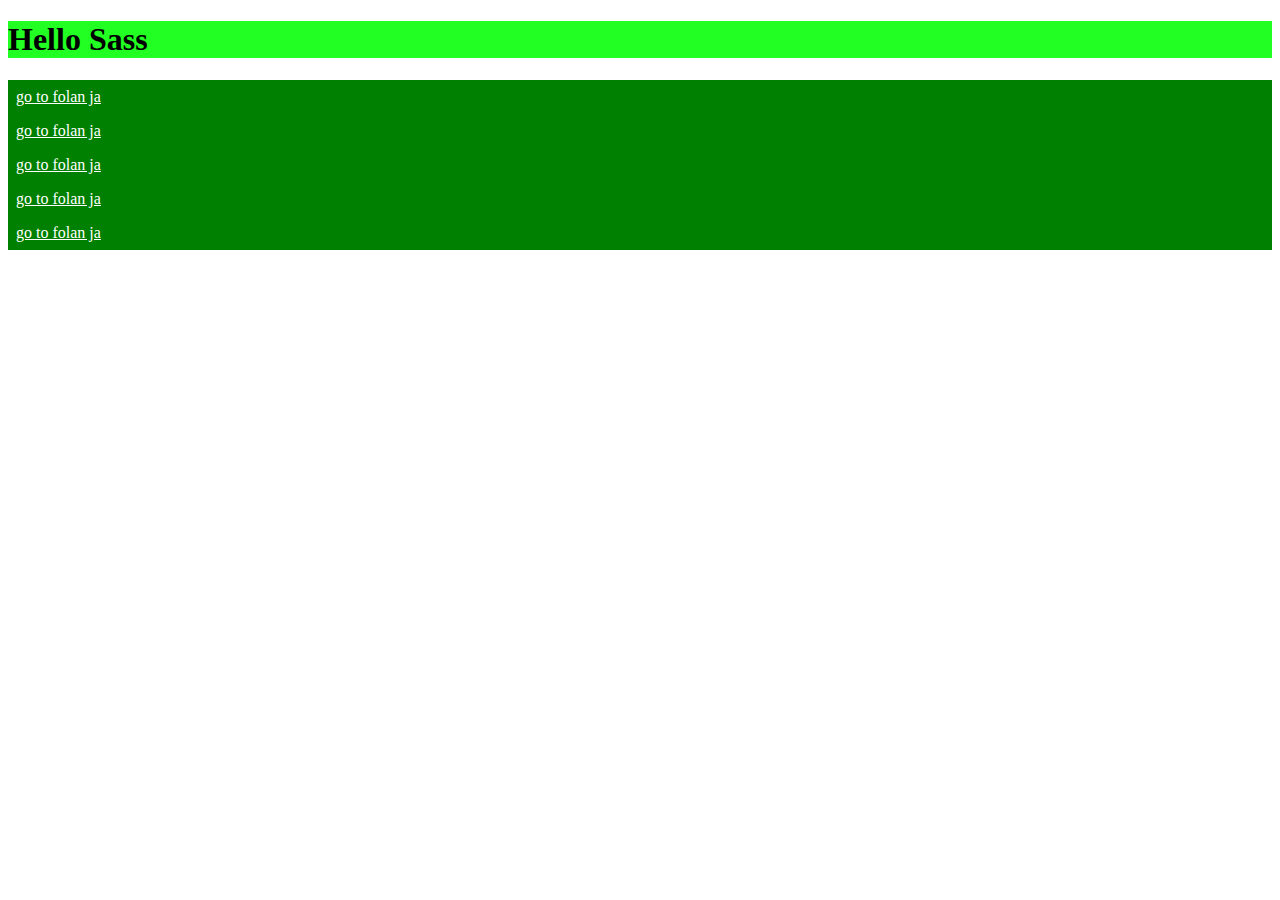
==== practice1_Hello-Sass/index.html @ 1ce06b07 "practice 1 : nesting" ====
<!DOCTYPE html>
<html lang="en">

<head>
    <meta charset="UTF-8">
    <meta name="viewport" content="width=device-width, initial-scale=1.0">
    <title>hello Sass</title>
    <link rel="stylesheet" href="styles/css/app.css">
</head>

<body>
    <h1>Hello Sass</h1>
    <div class="container">
        <ul>
            <li><a href="#">go to folan ja </a></li>
            <li><a href="#">go to folan ja </a></li>
            <li><a href="#">go to folan ja </a></li>
            <li><a href="#">go to folan ja </a></li>
            <li><a href="#">go to folan ja </a></li>
        </ul>
    </div>
</body>

</html>
---- practice1_Hello-Sass/styles/css/app.css ----
h1 {
  background-color: #22ff22;
}

.container {
  background-color: green;
}
.container ul {
  list-style-type: none;
  padding: 0;
}
.container ul li {
  padding: 0.5rem;
}
.container ul li a {
  color: #fff;
}

/*# sourceMappingURL=app.css.map */
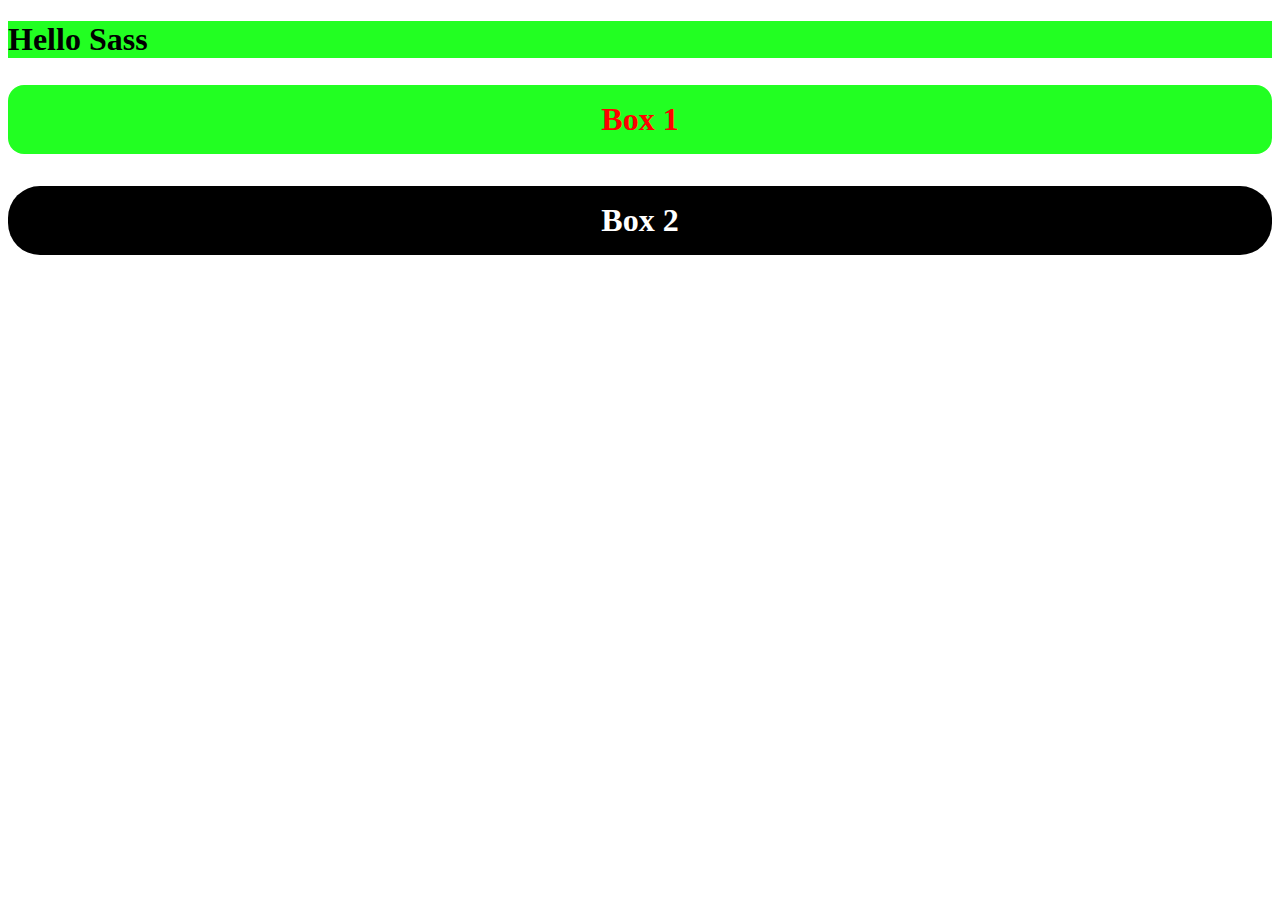
==== commit 923e12b1: "practice 1 : mixin" ====
--- a/practice1_Hello-Sass/index.html
+++ b/practice1_Hello-Sass/index.html
@@ -10,15 +10,10 @@
 
 <body>
     <h1>Hello Sass</h1>
-    <div class="container">
-        <ul>
-            <li><a href="#">go to folan ja </a></li>
-            <li><a href="#">go to folan ja </a></li>
-            <li><a href="#">go to folan ja </a></li>
-            <li><a href="#">go to folan ja </a></li>
-            <li><a href="#">go to folan ja </a></li>
-        </ul>
-    </div>
+
+    <h2>Box 1</h2>
+
+    <h3>Box 2</h3>
 </body>
 
 </html>--- a/practice1_Hello-Sass/styles/css/app.css
+++ b/practice1_Hello-Sass/styles/css/app.css
@@ -2,18 +2,22 @@
   background-color: #22ff22;
 }
 
-.container {
-  background-color: green;
+h2 {
+  background-color: #22ff22;
+  border-radius: 1rem;
+  color: red;
+  text-align: center;
+  font-size: 2rem;
+  padding: 1rem;
 }
-.container ul {
-  list-style-type: none;
-  padding: 0;
-}
-.container ul li {
-  padding: 0.5rem;
-}
-.container ul li a {
-  color: #fff;
+
+h3 {
+  background-color: black;
+  border-radius: 2rem;
+  color: white;
+  text-align: center;
+  font-size: 2rem;
+  padding: 1rem;
 }
 
 /*# sourceMappingURL=app.css.map */
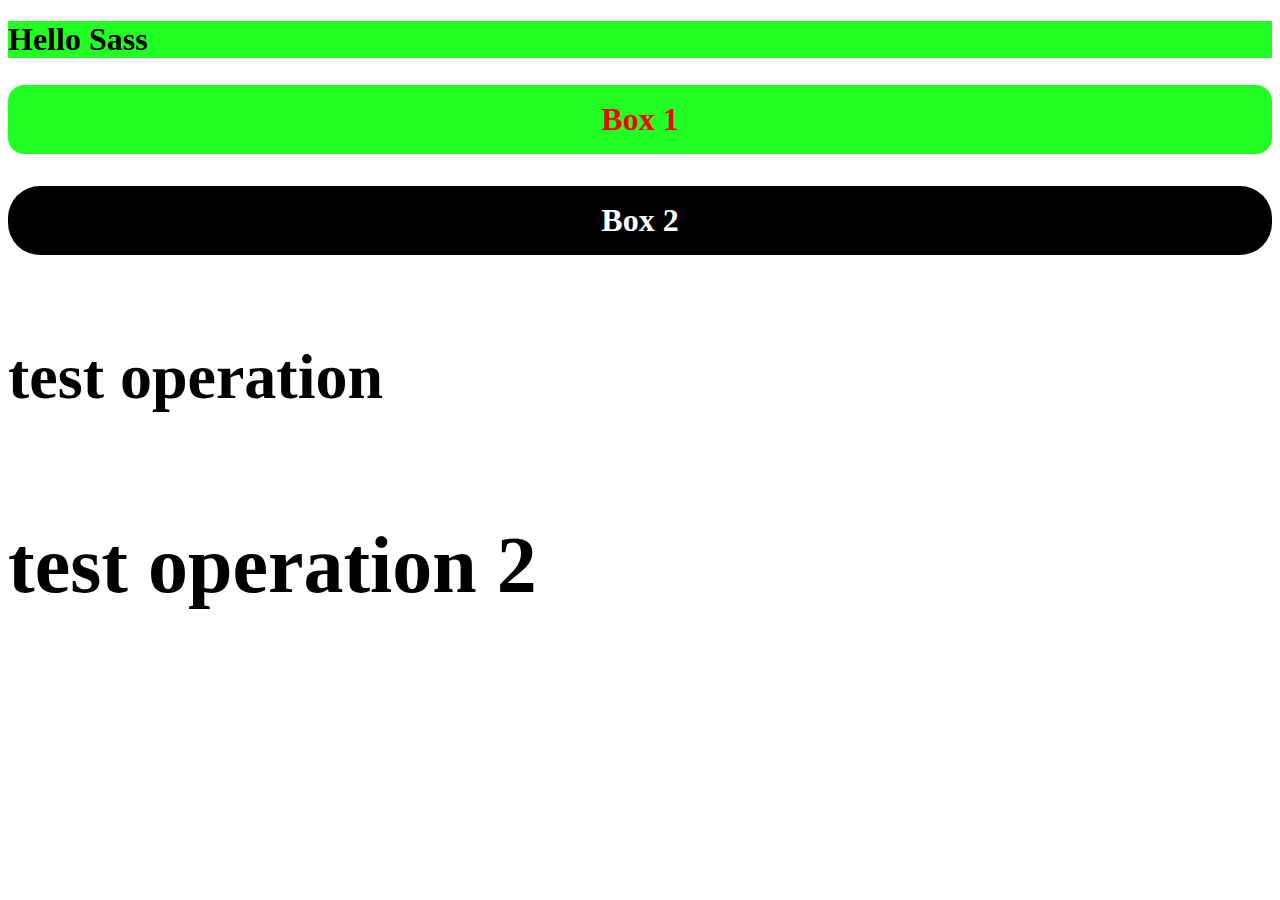
==== commit f4935e7c: "practice 1 : operators" ====
--- a/practice1_Hello-Sass/index.html
+++ b/practice1_Hello-Sass/index.html
@@ -14,6 +14,10 @@
     <h2>Box 1</h2>
 
     <h3>Box 2</h3>
+
+    <h4 class="operator-1">test operation</h4>
+
+    <h4 class="operator-2">test operation 2</h4>
 </body>
 
 </html>--- a/practice1_Hello-Sass/styles/css/app.css
+++ b/practice1_Hello-Sass/styles/css/app.css
@@ -10,6 +10,12 @@
   font-size: 2rem;
   padding: 1rem;
 }
+h2:hover {
+  background-color: rgb(243, 243, 62);
+  transition: background-color linear 150ms;
+  color: black;
+  cursor: pointer;
+}
 
 h3 {
   background-color: black;
@@ -19,5 +25,19 @@
   font-size: 2rem;
   padding: 1rem;
 }
+h3:hover {
+  background-color: rgb(0, 179, 255);
+  transition: background-color linear 150ms;
+  color: black;
+  cursor: pointer;
+}
+
+h4.operator-1 {
+  font-size: 4rem;
+}
+
+h4.operator-2 {
+  font-size: 5rem;
+}
 
 /*# sourceMappingURL=app.css.map */
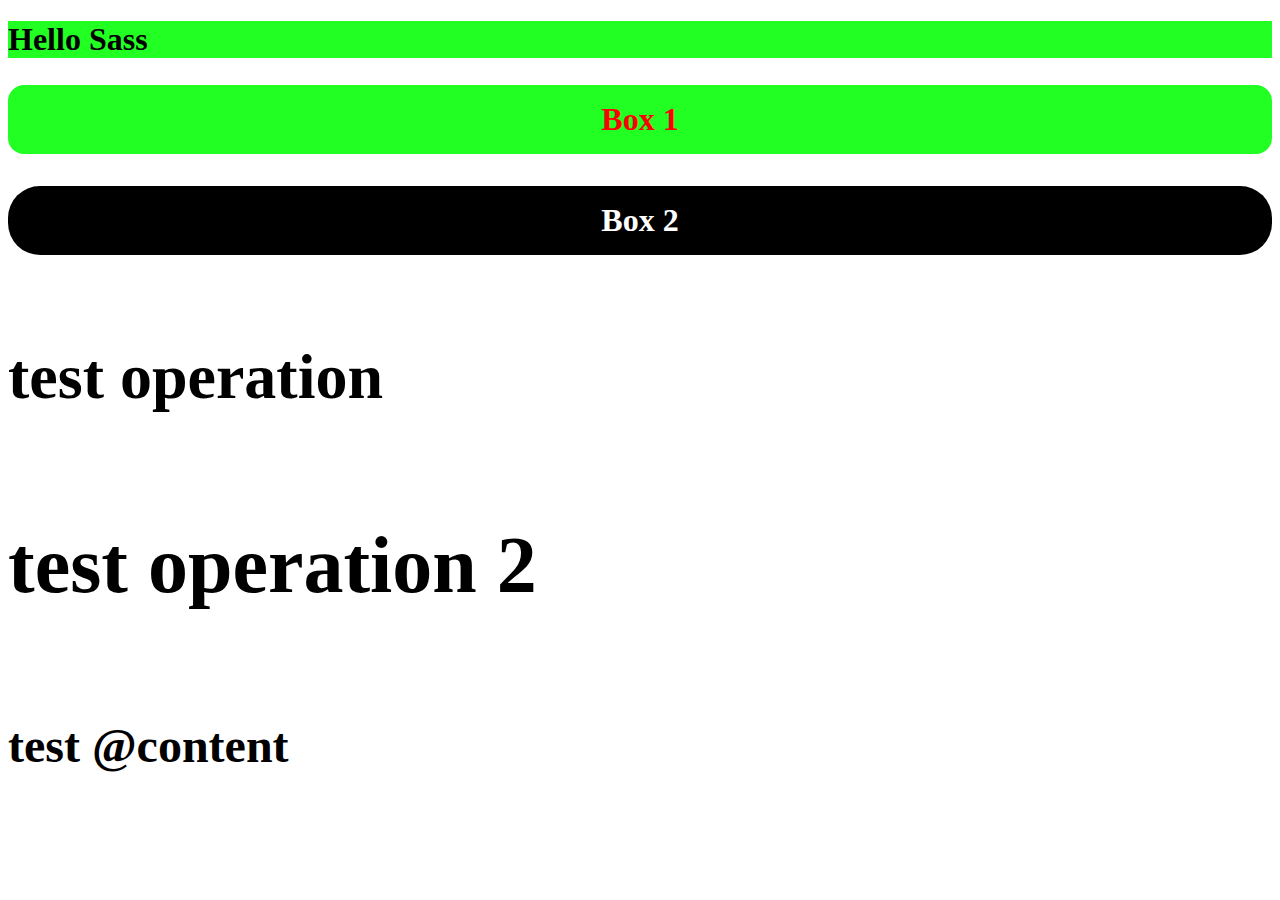
==== commit 674992fb: "practice 1 : @content" ====
--- a/practice1_Hello-Sass/index.html
+++ b/practice1_Hello-Sass/index.html
@@ -18,6 +18,8 @@
     <h4 class="operator-1">test operation</h4>
 
     <h4 class="operator-2">test operation 2</h4>
+
+    <h4 class="content">test @content</h4>
 </body>
 
 </html>--- a/practice1_Hello-Sass/styles/css/app.css
+++ b/practice1_Hello-Sass/styles/css/app.css
@@ -40,4 +40,14 @@
   font-size: 5rem;
 }
 
+h4.content {
+  font-size: 3rem;
+}
+@media (max-width: 900px) {
+  h4.content {
+    font-family: "Franklin Gothic Medium", "Arial Narrow", Arial, sans-serif;
+    color: red;
+  }
+}
+
 /*# sourceMappingURL=app.css.map */
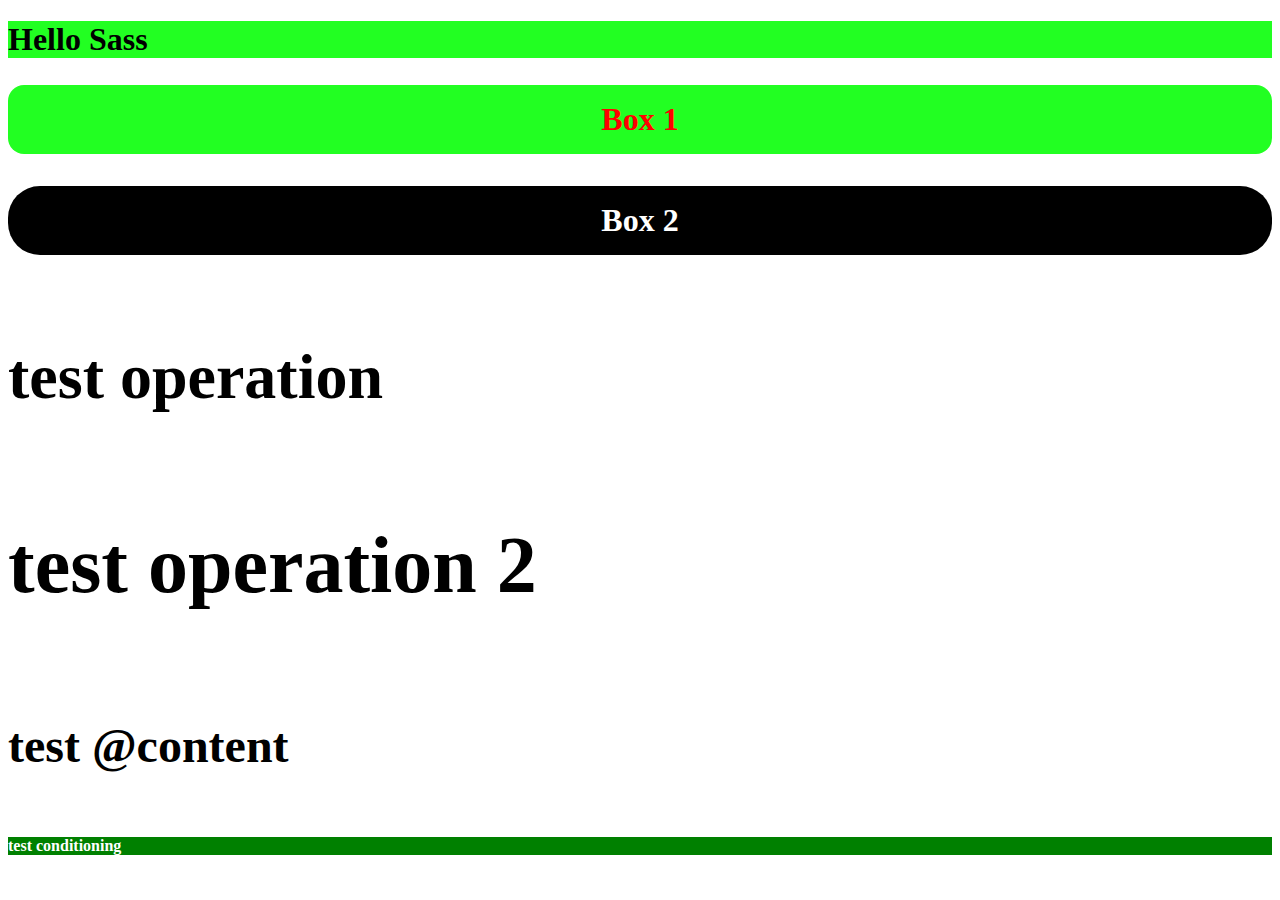
==== commit eecd597b: "practice 1 : conditional statement" ====
--- a/practice1_Hello-Sass/index.html
+++ b/practice1_Hello-Sass/index.html
@@ -20,6 +20,8 @@
     <h4 class="operator-2">test operation 2</h4>
 
     <h4 class="content">test @content</h4>
+
+    <h4 class="conditioning">test conditioning</h4>
 </body>
 
 </html>--- a/practice1_Hello-Sass/styles/css/app.css
+++ b/practice1_Hello-Sass/styles/css/app.css
@@ -50,4 +50,9 @@
   }
 }
 
+h4.conditioning {
+  background-color: green;
+  color: white;
+}
+
 /*# sourceMappingURL=app.css.map */
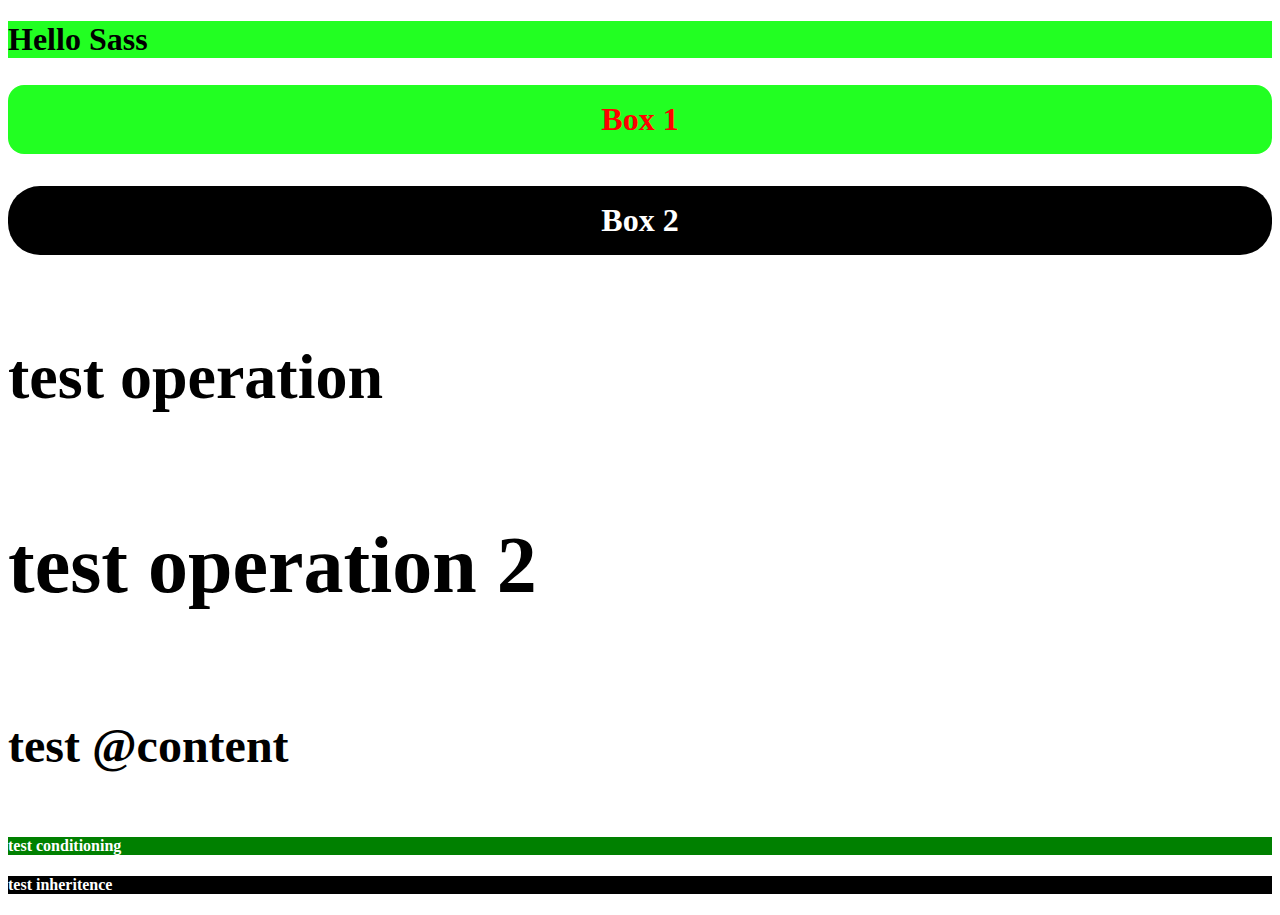
==== commit d2d39fd3: "practice 1 : inheritence" ====
--- a/practice1_Hello-Sass/index.html
+++ b/practice1_Hello-Sass/index.html
@@ -22,6 +22,8 @@
     <h4 class="content">test @content</h4>
 
     <h4 class="conditioning">test conditioning</h4>
+
+    <h4 class="inheritence">test inheritence</h4>
 </body>
 
 </html>--- a/practice1_Hello-Sass/styles/css/app.css
+++ b/practice1_Hello-Sass/styles/css/app.css
@@ -55,4 +55,18 @@
   color: white;
 }
 
+.test, h4.inheritence {
+  color: white;
+  background-color: #000;
+  cursor: pointer;
+}
+.test:hover, h4.inheritence:hover {
+  padding: 10px;
+  background-color: red;
+}
+
+h4.inheritence:hover {
+  background-color: blueviolet;
+}
+
 /*# sourceMappingURL=app.css.map */
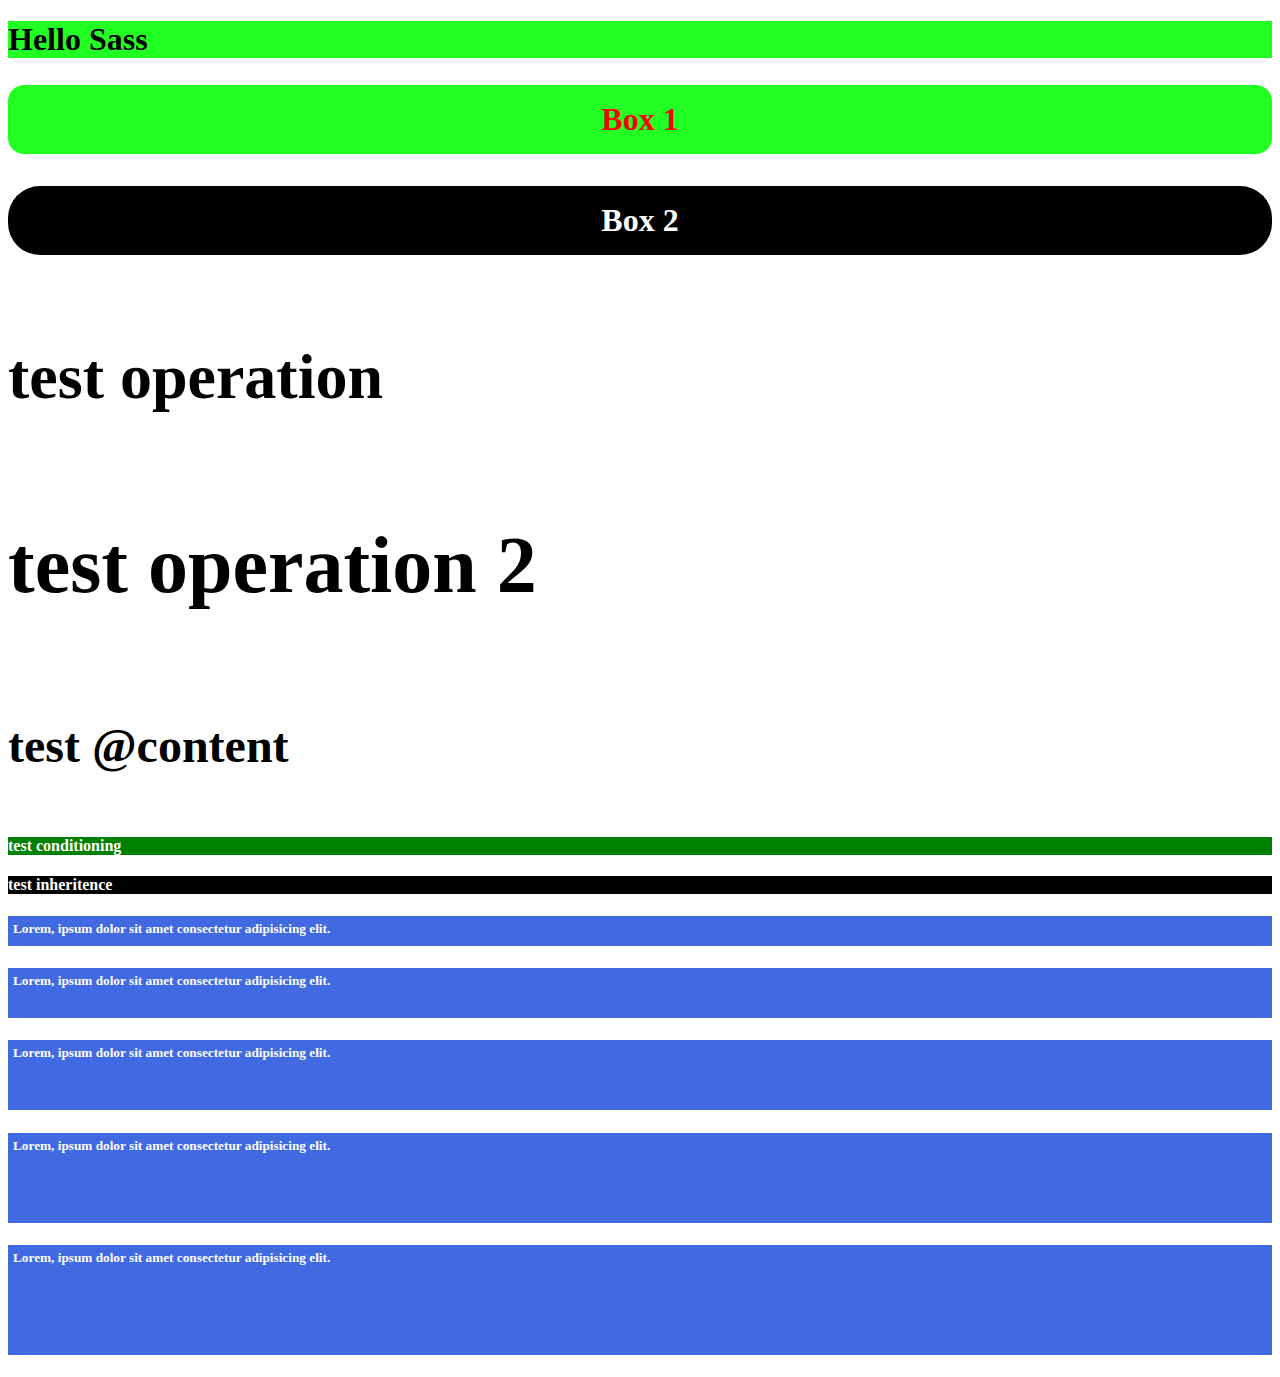
==== commit 1d3a88b1: "practice 1 : for loop" ====
--- a/practice1_Hello-Sass/index.html
+++ b/practice1_Hello-Sass/index.html
@@ -24,6 +24,12 @@
     <h4 class="conditioning">test conditioning</h4>
 
     <h4 class="inheritence">test inheritence</h4>
+
+    <h5 class="con-1">Lorem, ipsum dolor sit amet consectetur adipisicing elit.</h5>
+    <h5 class="con-2">Lorem, ipsum dolor sit amet consectetur adipisicing elit.</h5>
+    <h5 class="con-3">Lorem, ipsum dolor sit amet consectetur adipisicing elit.</h5>
+    <h5 class="con-4">Lorem, ipsum dolor sit amet consectetur adipisicing elit.</h5>
+    <h5 class="con-5">Lorem, ipsum dolor sit amet consectetur adipisicing elit.</h5>
 </body>
 
 </html>--- a/practice1_Hello-Sass/styles/css/app.css
+++ b/practice1_Hello-Sass/styles/css/app.css
@@ -69,4 +69,39 @@
   background-color: blueviolet;
 }
 
+.con-1 {
+  background-color: royalblue;
+  color: #fff;
+  padding: 5px;
+  height: 20px;
+}
+
+.con-2 {
+  background-color: royalblue;
+  color: #fff;
+  padding: 5px;
+  height: 40px;
+}
+
+.con-3 {
+  background-color: royalblue;
+  color: #fff;
+  padding: 5px;
+  height: 60px;
+}
+
+.con-4 {
+  background-color: royalblue;
+  color: #fff;
+  padding: 5px;
+  height: 80px;
+}
+
+.con-5 {
+  background-color: royalblue;
+  color: #fff;
+  padding: 5px;
+  height: 100px;
+}
+
 /*# sourceMappingURL=app.css.map */
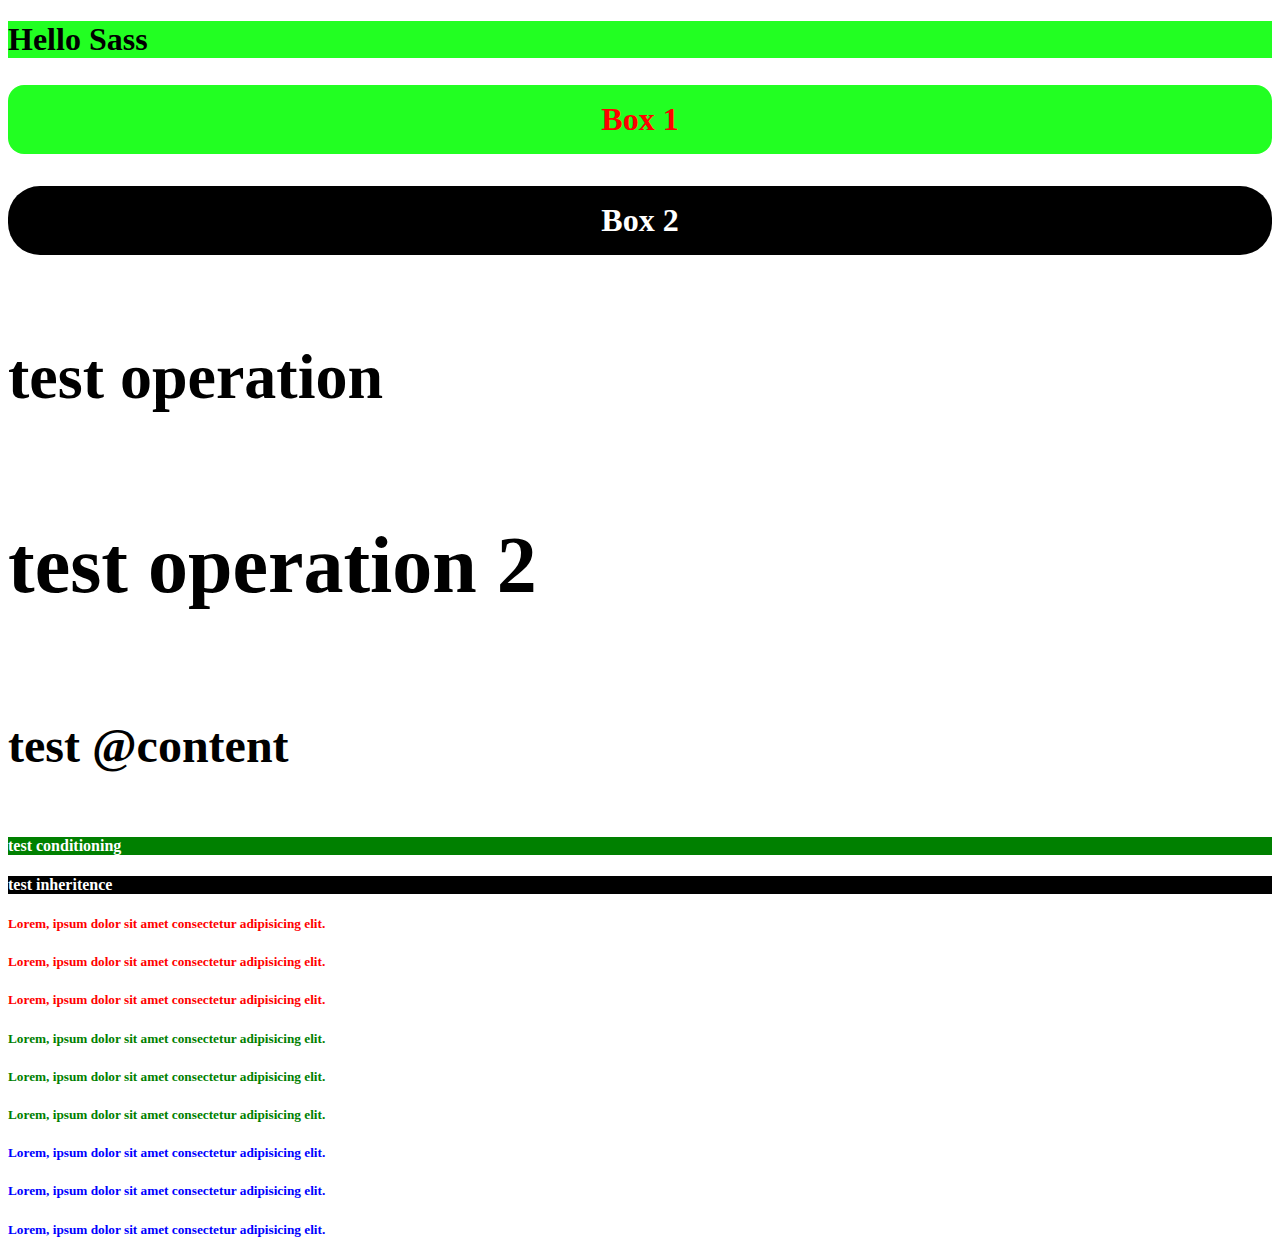
==== commit 66c1e515: "practice 1 : for loop" ====
--- a/practice1_Hello-Sass/index.html
+++ b/practice1_Hello-Sass/index.html
@@ -26,10 +26,14 @@
     <h4 class="inheritence">test inheritence</h4>
 
     <h5 class="con-1">Lorem, ipsum dolor sit amet consectetur adipisicing elit.</h5>
+    <h5 class="con-1">Lorem, ipsum dolor sit amet consectetur adipisicing elit.</h5>
+    <h5 class="con-1">Lorem, ipsum dolor sit amet consectetur adipisicing elit.</h5>
+    <h5 class="con-2">Lorem, ipsum dolor sit amet consectetur adipisicing elit.</h5>
+    <h5 class="con-2">Lorem, ipsum dolor sit amet consectetur adipisicing elit.</h5>
     <h5 class="con-2">Lorem, ipsum dolor sit amet consectetur adipisicing elit.</h5>
     <h5 class="con-3">Lorem, ipsum dolor sit amet consectetur adipisicing elit.</h5>
-    <h5 class="con-4">Lorem, ipsum dolor sit amet consectetur adipisicing elit.</h5>
-    <h5 class="con-5">Lorem, ipsum dolor sit amet consectetur adipisicing elit.</h5>
+    <h5 class="con-3">Lorem, ipsum dolor sit amet consectetur adipisicing elit.</h5>
+    <h5 class="con-3">Lorem, ipsum dolor sit amet consectetur adipisicing elit.</h5>
 </body>
 
 </html>--- a/practice1_Hello-Sass/styles/css/app.css
+++ b/practice1_Hello-Sass/styles/css/app.css
@@ -70,38 +70,15 @@
 }
 
 .con-1 {
-  background-color: royalblue;
-  color: #fff;
-  padding: 5px;
-  height: 20px;
+  color: red;
 }
 
 .con-2 {
-  background-color: royalblue;
-  color: #fff;
-  padding: 5px;
-  height: 40px;
+  color: green;
 }
 
 .con-3 {
-  background-color: royalblue;
-  color: #fff;
-  padding: 5px;
-  height: 60px;
-}
-
-.con-4 {
-  background-color: royalblue;
-  color: #fff;
-  padding: 5px;
-  height: 80px;
-}
-
-.con-5 {
-  background-color: royalblue;
-  color: #fff;
-  padding: 5px;
-  height: 100px;
+  color: blue;
 }
 
 /*# sourceMappingURL=app.css.map */
